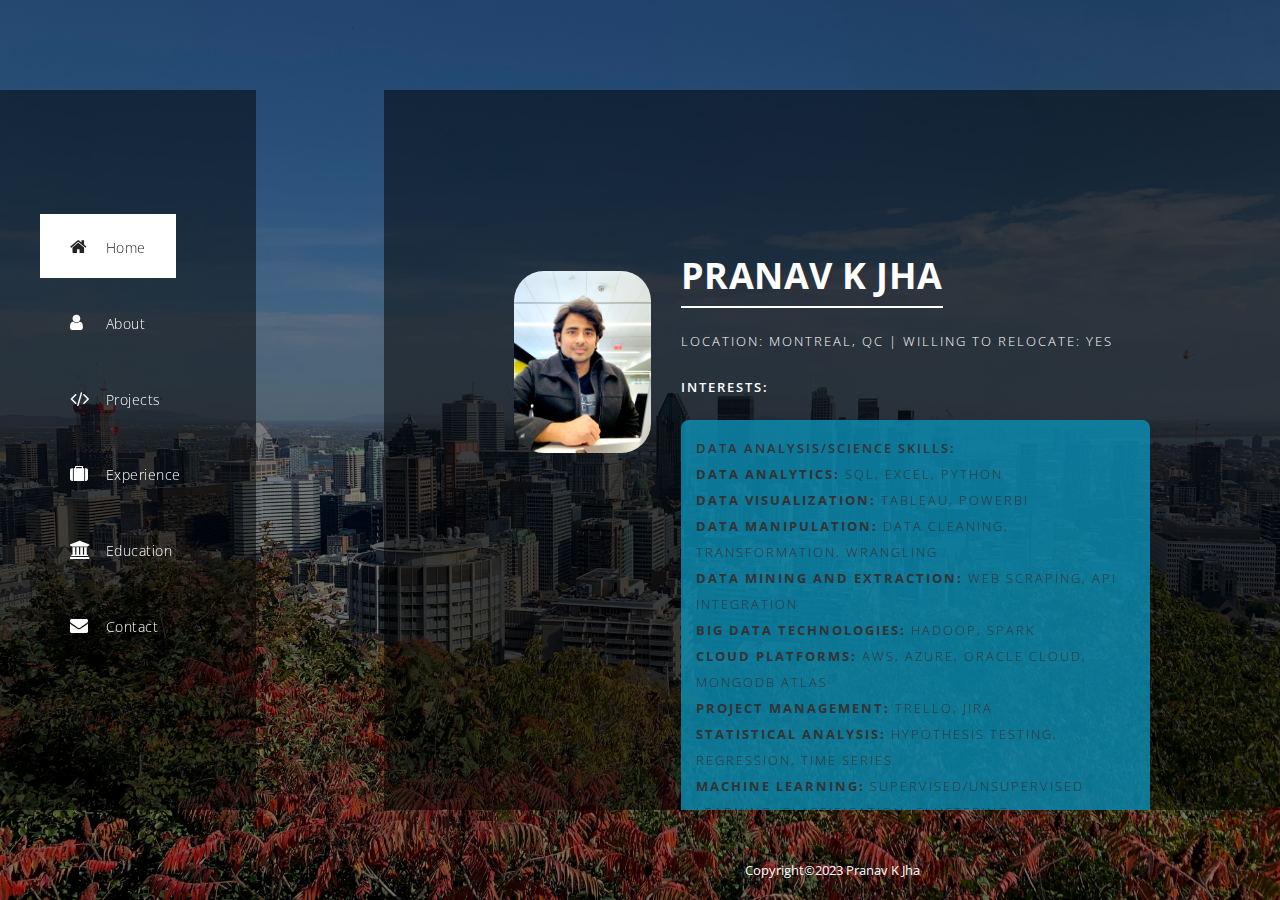
==== index.html @ ed775439 "Update index.html" ====
<!DOCTYPE html>
<html>
    <head>
        <meta charset="utf-8">
        <meta http-equiv="X-UA-Compatible" content="IE=edge,chrome=1">
        <title>Portfolio_Projects</title>
        
        <meta name="description" content="">
        <meta name="viewport" content="width=device-width, initial-scale=1">
        <link rel="apple-touch-icon" href="apple-touch-icon.png">

        <link rel="stylesheet" href="css/bootstrap.min.css">
        <link rel="stylesheet" href="css/bootstrap-theme.min.css">
        <link rel="stylesheet" href="css/fontAwesome.css">
        <link rel="stylesheet" href="css/light-box.css">
        <link rel="stylesheet" href="css/templatemo-main.css">

        <link href="https://fonts.googleapis.com/css?family=Open+Sans:300,400,600,700,800" rel="stylesheet">

        <script src="js/vendor/modernizr-2.8.3-respond-1.4.2.min.js"></script>
    </head>
    <!-- <style type="text/css">
        h3 {
            color: aqua;
        }
    </style> -->

<body>
    
    <div class="sequence">
  
      <div class="seq-preloader">
        <svg width="39" height="16" viewBox="0 0 39 16" xmlns="http://www.w3.org/2000/svg" class="seq-preload-indicator"><g fill="#F96D38"><path class="seq-preload-circle seq-preload-circle-1" d="M3.999 12.012c2.209 0 3.999-1.791 3.999-3.999s-1.79-3.999-3.999-3.999-3.999 1.791-3.999 3.999 1.79 3.999 3.999 3.999z"/><path class="seq-preload-circle seq-preload-circle-2" d="M15.996 13.468c3.018 0 5.465-2.447 5.465-5.466 0-3.018-2.447-5.465-5.465-5.465-3.019 0-5.466 2.447-5.466 5.465 0 3.019 2.447 5.466 5.466 5.466z"/><path class="seq-preload-circle seq-preload-circle-3" d="M31.322 15.334c4.049 0 7.332-3.282 7.332-7.332 0-4.049-3.282-7.332-7.332-7.332s-7.332 3.283-7.332 7.332c0 4.05 3.283 7.332 7.332 7.332z"/></g></svg>
      </div>
      
    </div>
    
  
        <nav>
          <div class="logo">
              <img src="" alt="">
          </div>
          <div class="mini-logo">
              <img src="" alt="">
          </div>
          <ul>
            <li><a href="#1"><i class="fa fa-home"></i> <em>Home</em></a></li>
            <li><a href="#2"><i class="fa fa-user"></i> <em>About</em></a></li>
            <li><a href="#3"><i class="fa fa-code"></i> <em>Projects</em></a></li>
            <li><a href="#4"><i class="fa fa-suitcase"></i> <em>Experience</em></a></li>
            <li><a href="#5"><i class="fa fa-university"></i> <em>Education</em></a></li>
            <!-- <li><a href="#6"><i class="fa fa-book"></i> <em>Publications</em></a></li> -->
            <li><a href="#6"><i class="fa fa-envelope"></i> <em>Contact</em></a></li>
          </ul>
        </nav>
        
        <div class="slides">
          <div class="slide" id="1">
            <div class="content first-content">
              <div class="container-fluid">
                  <div class="col-md-3">
                      <div class="author-image"><img src="img/profile.jpg" alt="Author Image"></div>
                  </div>
                  <div class="col-md-9">
                    <h2>Pranav K Jha</h2>
                    <p>Location: Montreal, QC | Willing to Relocate: Yes</p>
                                          <p>
                        <em>Interests: <br></em>
                        <p style="background-color: rgba(13, 145, 184, 0.8); color: #333; padding: 15px; border-radius: 8px; margin-bottom: 20px;">
                            <em>Data Analysis/Science Skills:</em><br>
                            <strong>Data Analytics:</strong> SQL, Excel, Python<br>
                            <strong>Data Visualization:</strong> Tableau, PowerBI<br>
                            <strong>Data Manipulation:</strong> Data Cleaning, Transformation, Wrangling<br>
                            <strong>Data Mining and Extraction:</strong> Web Scraping, API Integration<br>
                            <strong>Big Data Technologies:</strong> Hadoop, Spark<br>
                            <strong>Cloud Platforms:</strong> AWS, Azure, Oracle Cloud, MongoDB Atlas<br>
                            <strong>Project Management:</strong> Trello, Jira<br>
                            <strong>Statistical Analysis:</strong> Hypothesis Testing, Regression, Time Series<br>
                            <strong>Machine Learning:</strong> Supervised/Unsupervised Learning, Classification, Clustering<br>
                            <strong>Natural Language Processing (NLP)</strong>
                        </p>
                        
                        <p style="background-color: rgba(13, 145, 184, 0.8); color: #333; padding: 15px; border-radius: 8px; margin-bottom: 20px;">
                            <em>Software Development Skills:</em><br>
                            <strong>Programming Languages:</strong> Java, Python<br>
                            <strong>Web Development:</strong> HTML5, CSS3, JavaScript, jQuery, TypeScript, React, NodeJS, ExpressJS, EJS, Django, WordPress, Axios<br>
                            <strong>API Development and Documentation:</strong> REST APIs, Swagger, Postman<br>
                            <strong>Cloud Services and Deployment:</strong> AWS, Oracle Cloud, Docker<br>
                            <strong>Architectures:</strong> Microservices Architecture, CI/CD<br>
                            <strong>Database and Data Management:</strong> SQL, MySQL, MongoDB<br>
                            <strong>Software Development Methodologies and Tools:</strong> Scrum, SDLC, OOP, Data Structures and Algorithms, Unit Testing<br>
                            <strong>Operating Systems and Environments:</strong> Linux/Unix Environments, CLI
                        </p>
                        
                        
                        
                        
                          
                      <!-- <p><em>Communications Systems and Networks</em> <br> <strong>Relevant Skills:</strong> TCP/IP protocols, IPv4, IPv6 and Subnetting, OSI 7 Layer Model, DNS, DHCP, FTP, TFTP, ADDS, WDS, IIS, TELNET, ACL, VLAN, Routing protocols, such as RIP v1/v2, OSPF, IGRP and EIGRP, Linux, Windows Server </p> -->
                        <!-- <p><br></em><strong>Technical Writing </strong> -->
                        <!-- <br><i>As an experienced technical writer with expertise in multiple programming languages, data analytics, and software development, my objective is to produce high-quality technical documents that effectively communicate complex concepts to diverse audiences. <br><br> <strong> I strive to create accurate and detailed reports that are both clear and visually appealing, and to use my skills to help organizations effectively communicate their technical information to their target audiences.</strong></i></p> -->
                      <div class="main-btn"><a href="#2">Read More</a></div>
                      <div class="fb-btn"><a rel="nofollow" href="https://www.linkedin.com/in/pranavkjha24/" style="background-color: #0077b5; color: #fff;">My LinkedIn page</a></div>
                  </div>
              </div>
            </div>
          </div>
          <div class="slide" id="2">
            <div class="content second-content">
                <div class="container-fluid">
                    <div class="col-md-12">
                        <div class="left-content">
                            <h2>Data Analytics and Science Expert</h2>
                            <p>I possess a diverse range of interests and skills that revolve around the field of data analytics and science. With a strong foundation in this domain, I have honed my expertise in various technologies, enabling me to extract valuable insights from vast datasets and translate them into actionable business decisions.
<br><br>
                                <em>Technical Proficiencies:</em>
                                <br><br>
                                <em>Programming:</em> I am proficient in Python, utilizing it to perform data manipulation, analysis, and building machine learning models. My knowledge of Python allows me to automate data-driven processes efficiently.
                                <br><br><em>Data Visualization:</em> I have hands-on experience with Tableau, which enables me to create interactive and insightful visualizations that aid in better understanding complex datasets.
                                <br><br><em>Data Management:</em> Proficiency in SQL allows me to efficiently manage and query databases, streamlining data retrieval and analysis.
                                <br><br><em>Advanced Excel:</em> I leverage Excel's advanced functionalities to perform data cleansing, analysis, and complex calculations with ease.
                                <br><br><em>Machine Learning:</em> I have a sound understanding of various machine learning techniques and algorithms, allowing me to build predictive models and derive meaningful patterns from data.
                                <br><br>
                                <em>Web Technologies:</em> My knowledge of web technologies like HTML 5, CSS 3, JavaScript, and JQuery complements my data analytics skills. It enables me to create user-friendly and interactive web-based data visualizations and dashboards.
                                <br><br>
                                My passion for data analytics and science drives me to continuously explore and implement cutting-edge technologies and methodologies. As a result, I am adept at solving complex business challenges through data-driven insights, making a positive impact on decision-making processes. My interdisciplinary skills equip me to excel in a data-centric role, contributing effectively to the success of any data analytics or science project.</p>.</div>
                    </div>
                    <div class="col-md-6">
                        <div class="right-image">
                          <img src="" alt="">
                      </div>
                    </div>
                </div>
            </div>
          </div>
          <div class="slide" id="3">
            <div class="content third-content">
                <div class="container-fluid">
                    <div class="col-md-12">
                        <div class="row">
                            <div class="first-section">
                                <div class="container-fluid">
                                    <div class="row">
                                        <div class="col-md-6">
                                            <div class="left-content">
                                                <h2>Message-Driven Data Processing with RabbitMQ and
                                                    MongoDB</h2>
                                                <div class="image">
                                                    <img src="img/client.png" height="250">
                                                </div>
                                                <p><br> Developed a distributed data processing system that utilizes a microservice architecture, message queuing with RabbitMQ, and MongoDB NoSQL database to analyze educational cost and economic data in the United States. The system is developed using Java and leverages the RabbitMQ Java client library and the MongoDB Java driver to connect to a RabbitMQ message broker and MongoDB database, respectively.
                                                </p>
                                                    <div class="cta-btn">
                                                    <a rel="nofollow" href="https://github.com/pranav-k-jha/Edu-Analytics" style="background-color: blueviolet; color: #fff; padding: 10px 20px; border-radius: 40px; text-decoration: none;">
                                                      View Project
                                                    </a>
                                                    <!-- <a rel="nofollow" href="https://github.com/pranav-k-jha/java-maven-project/blob/main/Assignment_1_coen6731.pdf" style="background-color: rgb(43, 226, 147); color: #000000; padding: 10px 20px; border-radius: 40px; text-decoration: none;">
                                                        View Project Report
                                                      </a> -->
                                                  </div> 
                                            </div><br>
                                            <div class="left-content">
                                                <h2>Distribute System in Java</h2>
                                                <div class="image">
                                                    <img src="img/dss.png" height="250">
                                                </div>
                                                <p><br> In this project, we developed a distributed software system using Java and Oracle Cloud Infrastructure to store and access audio files with their relevant attributes. Our system is thread-safe and uses an executor and concurrent hash map to handle client requests. We have also created an OpenAPI specification on SwaggerHub to document the system's endpoints and operations. The system has been deployed on the Oracle Cloud Infrastructure and is functioning as intended.
                                                </p>
                                                    <div class="cta-btn">
                                                    <a rel="nofollow" href="https://github.com/pranav-k-jha/java-maven-project" style="background-color: blueviolet; color: #fff; padding: 10px 20px; border-radius: 40px; text-decoration: none;">
                                                      View Project
                                                    </a>
                                                    <a rel="nofollow" href="https://github.com/pranav-k-jha/java-maven-project/blob/main/Assignment_1_coen6731.pdf" style="background-color: rgb(43, 226, 147); color: #000000; padding: 10px 20px; border-radius: 40px; text-decoration: none;">
                                                        View Project Report
                                                      </a>
                                                  </div> 
                                            </div><br>
                                            
                                            <div class="left-content">
                                                <h2>Web Development</h2>
                                                <div class="image">
                                                    <img src="img/portfolio.png" height="250">
                                                </div>
                                                <p><br> My portfolio website is a showcase of my skills and experience in web development. I utilized HTML5 and CSS3 to create a clean, modern, and user-friendly design. The site is easy to navigate and highlights my experience, education, and projects in an organized manner. I put my attention to detail and design skills to work to ensure that the website reflects my passion for web development and my commitment to delivering high-quality work.
                                                        <br><br>
                                                    I aimed to make the website visually appealing and engaging, while also delivering important information about my background, skills, and experience. The website is responsive and works seamlessly on various devices, including desktop, laptop, tablet, and mobile, providing a consistent user experience to all visitors.
                                                    <br><br>
                                                    Overall, my portfolio website is a reflection of my dedication and expertise in web development, and I am confident that it will effectively communicate my qualifications to potential clients and employers.</p>
                                                <!-- <div class="fb-btn"><a rel="nofollow" href="web-dev/Portfolio.html"><h5>View Project</h5></a></div> -->
                                                <div class="cta-btn">
                                                    <a rel="nofollow" href="https://pranav-k-jha.github.io/pranav-k-jha-portfolio" style="background-color: blueviolet; color: #fff; padding: 10px 20px; border-radius: 40px; text-decoration: none;">
                                                      View Project
                                                    </a>
                                                  </div> 
                                            </div><br>
                                            <div class="left-content">
                                                    <h2>COVID 19 Data Exploration</h2>
                                                    <div class="image">
                                                        <img src="img/covid.png" height="250">
                                                    </div>
                                                    <p>In this project, I developed my skills in data analysis and visualization by working with global Covid data on SQL Server. I performed a series of queries to uncover important insights related to the infection rate based on regional population, the number of deaths by location, and other relevant metrics. To present this information, I created a comprehensive dashboard using Tableau.
                                                            <br><br>
                                                        By working on this project, I not only honed my technical abilities, but also gained a deeper understanding of the impact of the Covid-19 pandemic across the world. I am proud to have contributed to a better understanding of this global crisis and I am eager to continue developing my skills in data analysis and visualization.</p>
                                                    
                                                    <!-- <div class="fb-btn"><a rel="nofollow" href="https://github.com/pranavjha24/Portfolio_Projects/blob/main/CovidDataQueries.sql"><h5>View Project</h5></a></div> -->
                                                    <div>
                                                    <div class="cta-btn">
                                                        <a rel="nofollow" href="https://github.com/pranavjha24/Portfolio_Projects/blob/main/CovidDataQueries.sql" style="background-color: blueviolet; color: #fff; padding: 10px 20px; border-radius: 40px; text-decoration: none;">
                                                          View Project
                                                        </a>
                                                      </div> <br><br>
                                                    <div class="fb-btn"><a rel="nofollow" href="https://public.tableau.com/app/profile/pranav.jha5613/viz/CovidProject_16740028564530/Dashboard1" style="background-color: magenta; color: #fff; padding: 10px 20px; border-radius: 40px; text-decoration: none;">View the Tableau Dashboard</a></div>
                                                </div>
                                            </div><br>
                                            <div class="left-content">
                                                <h2>AirBnB <br> Data Exploration</h2>
                                                <p>In this project, I utilized Tableau to create a comprehensive visualization of the Seattle AirBnB Data for the year 2016 obtained from Kaggle. The visualization allowed me to gain valuable insights into various factors influencing the price and demand of AirBnB properties in Seattle, including seasonal patterns in the rental market and popular amenities. <br><br> The experience provided me with hands-on experience in data visualization and an opportunity to explore and understand real-world data.</p>
                                                <div class="image">
                                                    <img src="img/airbnb.png" height="250">
                                                </div><br><br>
                                                <div class="fb-btn"><a rel="nofollow" href="https://github.com/pranavjha24/Portfolio_Projects/blob/main/AirBnB_Visualization_Tableau.png" style="background-color: blueviolet; color: #fff; padding: 10px 20px; border-radius: 40px; text-decoration: none;">View the Tableau Dashboard</a></div>
                                            </div><br>
                                            <div class="right-content">
                                                <h2>A Compact and Secure Anti-Theft Bike Mobile
                                                    Application for iPhone Operating System (iOS) users</h2>
                                                
                                                <p><br>The proposed anti-theft solution for bikes is aimed at iOS users and comprises of hardware and software components. The hardware component includes GPS tracker, accelerometer, gyroscopic sensor and a microcontroller that can be installed easily on the bike. The software component consists of an iOS app that interacts with the hardware through Firebase cloud services. The app allows users to track their bike, receive push alerts about parked location and orientation changes, and view tracking history for up to a year. Users can also set the time interval to record GPS locations of their bike for up to an hour.</p>
                                                    <div class="cta-btn">
                                                
                                                    <a rel="nofollow" href="https://github.com/pranav-k-jha/Anti-Theft-Bike-App" style="background-color: rgb(43, 226, 147); color: #000000; padding: 10px 20px; border-radius: 40px; text-decoration: none;">
                                                        View Project Report
                                                      </a>
                                                  </div> 
                                            </div><br>
                                        </div>
                                        <div class="col-md-6">
                                            <div class="right-content">
                                                    <h2>MOVIES DATA CORRELATION</h2>
                                                    <div class="image">
                                                        <img src="img/movies.jpeg" height="250">
                                                    </div><br>
                                                    <p>In this project, I worked with a movies dataset and applied my skills in data cleaning and correlation analysis using Python in a Jupyter Notebook environment. The data cleaning process involved removing missing values and inconsistencies, transforming and normalizing the data, and preparing it for analysis. This project demonstrated my ability to identify and address potential issues in the data, and my skills in data cleaning techniques using Python.
                                                        <br><br>
                                                        Furthermore, the correlation analysis allowed me to identify relationships between different attributes of the movies data and understand the impact they have on the overall success of a movie. This experience has further honed my skills in data analysis, providing me with a deeper understanding of how to draw meaningful insights from data.</p>
                                             
                                                    <div class="fb-btn"><a rel="nofollow" href="https://github.com/pranavjha24/Portfolio_Projects/blob/main/MoviesCorrelation.ipynb" style="background-color: blueviolet; color: #fff; padding: 10px 20px; border-radius: 40px; text-decoration: none;">View Project</a></div>
                                            </div><br><br>
                                            <div class="right-content">
                                                <h2>DATA CLEANING IN SQL</h2>
                                                <div class="image">
                                                    <img src="img/nashville.png" height="250">
                                                </div>
                                                <p><br> In this project, I worked on housing data for Nashville and used SQL to perform various cleaning operations to make the data more usable for analysis.
                                                    The data cleaning process involved removing inconsistencies and errors, transforming the data into a more suitable format, and ensuring the quality of the data for further analysis. <br><br> This project demonstrated my ability to work with large datasets, perform data cleaning operations using SQL, and effectively prepare data for analysis.
                                                    
                                                <div class="fb-btn"><a rel="nofollow" href="https://github.com/pranavjha24/Portfolio_Projects/blob/main/NashvilleDataCleaning.sql" style="background-color: blueviolet; color: #fff; padding: 10px 20px; border-radius: 40px; text-decoration: none;">View Project</a></div></p>
                                            </div>
                                            <div class="right-content">
                                                <h2>PIR Motion Sensor Alarm using Arduino MKR
                                                    Wi-Fi 1010</h2>
                                                <div class="image">
                                                    <img src="img/pir.jpg" height="250">
                                                </div>
                                                <p><br>I have designed a wireless motion detection sensor system using the Arduino platform to cater to the increasing demand for smart home security systems. This system gathers sensory data from the surrounding environment through a PIR motion sensor, and the Arduino interprets it for proper action. In case of any undesired activities, the alarms are activated, and homeowners are notified through the user's application. The system utilizes Arduino MKR Wi-Fi 1010, which has a built-in Wi-Fi module, allowing a connection between the user's application and the motion detection sensor system. My project showcases my proficiency in designing and implementing a secure and effective smart home security system.
                                                </p>
                                                    <div class="cta-btn">
                                                    <a rel="nofollow" href="https://github.com/pranav-k-jha/PIR_Motion_Sensor_Alarm" style="background-color: blueviolet; color: #fff; padding: 10px 20px; border-radius: 40px; text-decoration: none;">
                                                      View Project
                                                    </a>
                                                    <a rel="nofollow" href="https://github.com/pranav-k-jha/PIR_Motion_Sensor_Alarm/blob/main/Microprocessr_Project.pdf" style="background-color: rgb(43, 226, 147); color: #000000; padding: 10px 20px; border-radius: 40px; text-decoration: none;">
                                                        View Project Report
                                                      </a>
                                                  </div> 
                                            </div><br><br>
                                            <div class="right-content">
                                                <h2>Design Analysis of The Magnetic Levitation System</h2>
                                                <!-- <div class="image">
                                                    <img src="img/mag.png" height="250">
                                                </div> -->
                                                <p><br>In this project, a suitable control system for the ECP Model 730 magnetic levitation system was designed. The project involved the development of a system model, identification of non-linearities, creation of a linearized model, and design of controllable, observable, and Jordan canonical forms for the open-loop system. A PID controller and a full-state feedback controller were designed, with simulation results provided. Additionally, the design of a full-order observer was presented. The project concludes with a comparative study between classical control theory design approaches and modern control theory design approaches. </p>
                                                    <div class="cta-btn">
                                                    <!-- <a rel="nofollow" href="https://github.com/pranav-k-jha/PIR_Motion_Sensor_Alarm" style="background-color: blueviolet; color: #fff; padding: 10px 20px; border-radius: 40px; text-decoration: none;">
                                                      View Project
                                                    </a> -->
                                                    <a rel="nofollow" href="https://github.com/pranav-k-jha/Magnetic-Levitation-System/blob/main/Project_Report_ENGR6131.pdf" style="background-color: rgb(43, 226, 147); color: #000000; padding: 10px 20px; border-radius: 40px; text-decoration: none;">
                                                        View Project Report
                                                      </a>
                                                  </div> 
                                            </div><br><br>
                                            <div class="right-content">
                                                <h2>Publications</h2>
                                             
                                                <p>1. P. K. Jha, S. S. Shree and D. S. Kumar, "An opportunistic-non orthogonal multiple access based cooperative relaying system over Rician fading channels," 2018 4th International Conference on Recent Advances in Information Technology (RAIT), 2018, pp. 1-5, doi: 10.1109/RAIT.2018.8388973.
                                                    <div class="fb-btn"><a rel="nofollow" href="https://ieeexplore.ieee.org/abstract/document/8388973 " style="background-color: blueviolet; color: #fff; padding: 10px 20px; border-radius: 40px; text-decoration: none;">View Publication</a></div> </p> 
                                                  <p>2. P. K. Jha and D. S. Kumar, "Achievable rate analysis of relay assisted cooperative NOMA over Rician fading channels," 2018 4th International Conference on Recent Advances in Information Technology (RAIT), 2018, pp. 1-5, doi: 10.1109/RAIT.2018.8388972. 
                                                    <div class="fb-btn"><a rel="nofollow" href="https://ieeexplore.ieee.org/abstract/document/8388972" style="background-color: blueviolet; color: #fff; padding: 10px 20px; border-radius: 40px; text-decoration: none;">View Publication</a></div>  </p>  
                                                   <p>3. P. K. Jha, N. Kachare, K. Kalyani and D. S. Kumar, "Performance analysis of FSO using relays and spatial diversity under log-normal fading channel," 2018 4th International Conference on Electrical Energy Systems (ICEES), 2018, pp. 121-125, doi: 10.1109/ICEES.2018.8442405. 
                                                    <div class="fb-btn"><a rel="nofollow" href="https://ieeexplore.ieee.org/abstract/document/8442405 " style="background-color: blueviolet; color: #fff; padding: 10px 20px; border-radius: 40px; text-decoration: none;">View Publication</a></div>  </p> 
                                                    <p>4. P. K. Jha, N. Mishra, and D. S. Kumar. "Challenges and potentials for visible light communications: State of the art." AIP conference proceedings. Vol. 1849. No. 1. AIP Publishing LLC, 2017. 
                                                        <div class="fb-btn"><a rel="nofollow" href="https://aip.scitation.org/doi/abs/10.1063/1.4984154 " style="background-color: blueviolet; color: #fff; padding: 10px 20px; border-radius: 40px; text-decoration: none;">View Publication</a></div>  </p> 
                                                  <p>5. N. Mishra, D. S. Kumar and P. K. Jha. "Performance analysis of dual-hop optical wireless communication systems over k-distribution turbulence channel with pointing error." AIP Conference Proceedings. Vol. 1849. No. 1. AIP Publishing LLC, 2017. 
                                                    <div class="fb-btn"><a rel="nofollow" href="https://aip.scitation.org/doi/abs/10.1063/1.4984158 " style="background-color: blueviolet; color: #fff; padding: 10px 20px; border-radius: 40px; text-decoration: none;">View Publication</a></div> </p>
                                             
                                               
                                            </div>
        
                                        </div>
                                    </div>
                                </div>
                            </div>
                        </div>
                    </div>
                </div>
            </div>
          </div>
          <div class="slide" id="4">
            <div class="content third-content">
                <div class="container-fluid">
                    <div class="col-md-12">
                        <div class="row">
                            <div class="first-section">
                                <div class="container-fluid">
                                    <div class="row">
                                        <div class="col-md-6">
                                            <!-- <div class="left-content">
                                                <h2>Freelance<br> </h2>
                                                <p><strong>Front-End Developer</strong> <br> Sep 2021 - current</p>
                                                <p>Designed websites using HTML, CSS, JavaScript, REST APIs, and Node.js.
                                                </p>
                                                <p>Utilized cloud-based environments to deploy websites</p>
                                            </div> -->
                                            <div class="left-content">
                                                <h2>Fujitsu Canada, Inc. | Montreal, QC</h2>
                                                <p><strong>Tech Support Engineer</strong><br>8/2023 – Present</p>
                                                <p>Serving the Government of Alberta as a client of Fujitsu.</p>
                                                <p>Managing ticketing tasks using ServiceNow for streamlined operations, providing Touch/Smart Hands Support for Network Devices & Servers, offering remote assistance for various technical issues, troubleshooting mobile device concerns, diagnosing and resolving network, device, and computer configuration challenges.</p>
                                            </div>
                                            
                                            <div class="left-content">
                                                <h2>MKJHA Consulting | Severn, MD, US (Remote)</h2>
                                                <p><strong>Data Science Intern</strong> <br> Sep 2021 – June 2023</p>
                                                <p>Conducted data analysis and utilized computer vision techniques to develop and implement machine learning algorithms for real-time vehicle classification using live video streaming.</p>
                                                <p>Processed and analyzed large volumes of video data, collaborating with a team of data scientists and engineers to improve model accuracy and performance.</p>
                                                <p>Gained hands-on experience in data science methodologies and real-world applications in the transportation domain, working with Python, TensorFlow, and OpenCV.</p>
                                                <p>Assisted in exploratory data analysis, data preprocessing pipelines, and evaluation and optimization of performance metrics for the vehicle classification models.</p>
                                            </div>
                                            
                                            
                                            <div class="left-content">
                                                <h2>CONCORDIA UNIVERSITY | Montreal, QC</h2>
                                                <p><strong>Machine Learning/Deep Learning Research Assistant</strong><br>Sep 2018 – Aug 2021</p>
                                                <p>Conducted innovative research to enhance deep learning models for image recognition and Natural Language Processing (NLP) tasks, resulting in notable improvements in accuracy.</p>
                                                <p>Implemented optimizations that significantly reduced computational time, enhancing the overall performance of the models.</p>
                                            </div>


                                            
                                            
                                            
                                            
                                           
                                        </div>
                                        <div class="col-md-6">
                                            <div class="left-content">
                                                <h2>E-Cell, NIT Trichy | Trichy, TN, India</h2>
                                                <p><strong>Web Developer</strong><br>Feb 2016 - May 2018<br>On-site</p>
                                                <p>Designed and implemented responsive web interfaces using HTML, CSS, and JavaScript.</p>
                                                <p>Utilized React to create interactive and engaging user experiences.</p>
                                                <p>Developed server-side applications with Node and ExpressJS, contributing to seamless backend functionality.</p>
                                                <p>Implemented version control and collaborated effectively with team members using Git and GitHub.</p>
                                                <p>Actively participated in the planning and execution of web development projects, ensuring timely delivery and adherence to project requirements.</p>
                                            </div>
                                            
                                            <!-- <div class="left-content">
                                                <h2>NIT TRICHY | Trichy, IN</h2>
                                                <p><strong>Research Assistant</strong> <br> Feb 2016 - May 2018</p>
                                                <p>Analyzed data of Cooperative Relaying Systems in Wireless Communications and published results in multiple IEEE conference
                                                    publications</p>
                                            </div> -->
                                            <div class="left-content">
                                                <h2>CMC LTD | Pune, MH, India</h2>
                                                <p><strong>Frontend Developer</strong><br>Sep 2012 - Jan 2016<br>On-site</p>
                                                <p>UI Design: Collaborated on the design and implementation of user interfaces for web applications.</p>
                                                <p>Web Development: Utilized HTML, CSS, and JavaScript for responsive and interactive frontend development.</p>
                                                <p>Collaboration: Worked closely with cross-functional teams, including backend developers and designers.</p>
                                                <p>Requirement Analysis: Gathered and analyzed client requirements for tailored frontend solutions.</p>
                                                <p>Testing and Debugging: Ensured optimal performance and a bug-free user experience through thorough testing.</p>
                                                <p>Responsive Design: Implemented principles to guarantee a consistent user experience across devices.</p>
                                                <p>Technology Adoption: Stayed updated on frontend development trends and integrated new technologies.</p>
                                                <p>Project Management: Contributed to project planning and timelines for timely deliveries.</p>
                                            </div>
                                            
                                          
                                            <!-- <div class="left-content">
                                                <h2>Freelance</h2>
                                                <p><strong>Web Developer</strong> <br>  June 2012 - May 2015</p>
                                                <p>Developed HTML and CSS based websites for clients. Delivered high-quality and user-friendly websites to meet the needs and
                                                    requirements of clients. Utilized coding skills to ensure the websites were functional, visually appealing, and easy to navigate.</p>
                                            </div> -->
                                        </div>
                                    </div>
                                </div>
                            </div>
                        </div>
                    </div>
                </div>
            </div>
          </div>
          <div class="slide" id="5">
            <div class="content third-content">
                <div class="container-fluid">
                    <div class="col-md-12">
                        <div class="row">
                            <div class="first-section">
                                <div class="container-fluid">
                                    <!-- <div class="row">
                                        <div class="col-md-6"> -->
                                            <div class="left-content">
                                                <h2>Concordia University | Montreal, QC</h2>
                                                <p><strong>MEng </strong> <br> Electrical and Computer Engineering<br>May 2023</p>
                                                <!-- <p>Majoring in Computing Systems, Communication Systems, and Networks, the program focuses on software engineering,
                                                    distributed software systems, neural networks, real-time and multimedia communication over the Internet, and microprocessors
                                                    and their applications.<br></p> -->
                                            </div>
                                             <!-- <div class="left-content">
                                                <h2>Concordia University</h2>
                                                <p><strong>Doctor of Philosophy (PhD)</strong> <br> Sep 2018 - Aug 2021</p>
                                                <p>Signal Processing in Wireless Communications<br>
                                                Department of Electrical and Computer Engineering <br>
                                                wd <br>
                                                Cumulative GPA: 3.90/4.30</p>
                                            </div> --> 
                                            <div class="left-content">
                                                <h2>National Institute of Technology Trichy | Trichy, TN, India</h2>
                                                <p><strong>Master of Science (MS) by Research</strong> <br>Electrical and Computer Engineering<br>May 2018</p>
                                                 </p>
                                            </div>
                                            <div class="left-content">
                                                <h2>West Bengal University of Technology | Kolkata, WB, India</h2>
                                                <p><strong>Bachelor of Technology (BTech)</strong> <br>Electrical and Computer Engineering<br>Jun 2012</p>
                                            </div>
                                        <!-- </div>
                                    </div> -->
                                </div>
                            </div>
                        </div>
                    </div>
                </div>
            </div>
          </div> 
          <div class="slide" id="6">
            <div class="content fifth-content">
                <div class="container-fluid">
                    <div class="col-md-6">
                        <div id="map">
                            <iframe src="https://www.google.com/maps/embed?pb=!1m14!1m12!1m3!1d5593.396140251665!2d-73.58113279999998!3d45.49602450000001!2m3!1f0!2f0!3f0!3m2!1i1024!2i768!4f13.1!5e0!3m2!1sen!2sca!4v1674423572803!5m2!1sen!2sca" width=“300" height=“200” style="border:0;" allowfullscreen="" loading="lazy" referrerpolicy="no-referrer-when-downgrade"></iframe>  
                        </div>
                    </div>
                    <div class="col-md-6">
                        <form id="contact" action="" method="post">
                            <div class="row">
                                <div class="col-md-12">
                                  <fieldset>
                                    <input name="name" type="text" class="form-control" id="name" placeholder="Your name..." required="">
                                  </fieldset>
                                </div>
                                <div class="col-md-12">
                                  <fieldset>
                                    <input name="email" type="email" class="form-control" id="email" placeholder="Your email..." required="">
                                  </fieldset>
                                </div>
                                 <div class="col-md-12">
                                  <fieldset>
                                    <input name="subject" type="text" class="form-control" id="subject" placeholder="Subject..." required="">
                                  </fieldset>
                                </div>
                                <div class="col-md-12">
                                  <fieldset>
                                    <textarea name="message" rows="6" class="form-control" id="message" placeholder="Your message..." required=""></textarea>
                                  </fieldset>
                                </div>
                                <div class="col-md-12">
                                  <fieldset>
                                    <button type="submit" id="form-submit" class="btn">Send Now</button>
                                  </fieldset>
                                </div>
                            </div>
                        </form>
                    </div>
                </div>
            </div>
           </div>
        </div>

        <div class="footer">
          <div class="content">
              <p>Copyright&copy;2023 Pranav K Jha<a rel="nofollow" href=""></a></p>
          </div>
        </div>
 
    <script src="https://ajax.googleapis.com/ajax/libs/jquery/1.11.2/jquery.min.js"></script>
    <script>window.jQuery || document.write('<script src="js/vendor/jquery-1.11.2.min.js"><\/script>')</script>

    <script src="js/vendor/bootstrap.min.js"></script>
    
    <script src="js/datepicker.js"></script>
    <script src="js/plugins.js"></script>
    <script src="js/main.js"></script>

    <script type="text/javascript">
    $(document).ready(function() {

        

        // navigation click actions 
        $('.scroll-link').on('click', function(event){
            event.preventDefault();
            var sectionID = $(this).attr("data-id");
            scrollToID('#' + sectionID, 750);
        });
        // scroll to top action
        $('.scroll-top').on('click', function(event) {
            event.preventDefault();
            $('html, body').animate({scrollTop:0}, 'slow');         
        });
        // mobile nav toggle
        $('#nav-toggle').on('click', function (event) {
            event.preventDefault();
            $('#main-nav').toggleClass("open");
        });
    });
    // scroll function
    function scrollToID(id, speed){
        var offSet = 0;
        var targetOffset = $(id).offset().top - offSet;
        var mainNav = $('#main-nav');
        $('html,body').animate({scrollTop:targetOffset}, speed);
        if (mainNav.hasClass("open")) {
            mainNav.css("height", "1px").removeClass("in").addClass("collapse");
            mainNav.removeClass("open");
        }
    }
    if (typeof console === "undefined") {
        console = {
            log: function() { }
        };
    }
    </script>
</body>
</html>
---- css/light-box.css ----
/* LIGHT BOX */

body:after {
  content: url(../img/close.png) url(../img/loading.gif) url(../img/prev.png) url(../img/next.png);
  display: none;
}

body.lb-disable-scrolling {
  overflow: hidden;
}

.lightboxOverlay {
  position: absolute;
  top: 0;
  left: 0;
  z-index: 99999;
  background-color: black;
  filter: progid:DXImageTransform.Microsoft.Alpha(Opacity=80);
  opacity: 0.8;
  display: none;
}

.lightbox {
  position: absolute;
  margin-top: 0%;
  left: 0;
  width: 100%;
  z-index: 100000;
  text-align: center;
  line-height: 0;
  font-weight: normal;
}

.lightbox .lb-image {
  display: block;
  height: auto;
  max-width: inherit;
  max-height: none;
  border-radius: 5px;

  /* Image border */
  border: 10px solid white;
}

.lightbox a img {
  border: none;
}

.lb-outerContainer {
  position: relative;
  *zoom: 1;
  width: 250px;
  height: 250px;
  margin: 0 auto;
  border-radius: 4px;

  /* Background color behind image.
     This is visible during transitions. */
  background-color: white;
}

.lb-outerContainer:after {
  content: "";
  display: table;
  clear: both;
}

.lb-loader {
  position: absolute;
  top: 43%;
  left: 0;
  height: 25%;
  width: 100%;
  text-align: center;
  line-height: 0;
}

.lb-cancel {
  display: block;
  width: 32px;
  height: 32px;
  margin: 0 auto;
  background: url(../img/loading.gif) no-repeat;
}

.lb-nav {
  position: absolute;
  top: 0;
  left: 0;
  height: 100%;
  width: 100%;
  z-index: 10;
}

.lb-container > .nav {
  left: 0;
}

.lb-nav a {
  outline: none;
  background-image: url('[data-uri]');
}

.lb-prev, .lb-next {
  height: 100%;
  cursor: pointer;
  display: block;
}

.lb-nav a.lb-prev {
  width: 34%;
  left: 0;
  float: left;
  background: url(../img/prev.png) left 48% no-repeat;
  filter: progid:DXImageTransform.Microsoft.Alpha(Opacity=0);
  opacity: 0;
  -webkit-transition: opacity 0.6s;
  -moz-transition: opacity 0.6s;
  -o-transition: opacity 0.6s;
  transition: opacity 0.6s;
}

.lb-nav a.lb-prev:hover {
  filter: progid:DXImageTransform.Microsoft.Alpha(Opacity=100);
  opacity: 1;
}

.lb-nav a.lb-next {
  width: 64%;
  right: 0;
  float: right;
  background: url(../img/next.png) right 48% no-repeat;
  filter: progid:DXImageTransform.Microsoft.Alpha(Opacity=0);
  opacity: 0;
  -webkit-transition: opacity 0.6s;
  -moz-transition: opacity 0.6s;
  -o-transition: opacity 0.6s;
  transition: opacity 0.6s;
}

.lb-nav a.lb-next:hover {
  filter: progid:DXImageTransform.Microsoft.Alpha(Opacity=100);
  opacity: 1;
}

.lb-dataContainer {
  margin: 0 auto;
  padding-top: 5px;
  *zoom: 1;
  width: 100%;
  -moz-border-radius-bottomleft: 4px;
  -webkit-border-bottom-left-radius: 4px;
  border-bottom-left-radius: 4px;
  -moz-border-radius-bottomright: 4px;
  -webkit-border-bottom-right-radius: 4px;
  border-bottom-right-radius: 4px;
}

.lb-dataContainer:after {
  content: "";
  display: table;
  clear: both;
}

.lb-data {
  padding: 0 4px;
  color: #ccc;
}

.lb-data .lb-details {
  width: 85%;
  float: left;
  text-align: left;
  line-height: 1.1em;
}

.lb-data .lb-caption {
  font-size: 13px;
  font-weight: bold;
  line-height: 1em;
}

.lb-data .lb-caption a {
  color: #4ae;
}

.lb-data .lb-number {
  margin-top: 15px;
  display: block;
  clear: left;
  padding-bottom: 1em;
  font-size: 13px;
  color: #999999;
}

.lb-data .lb-close {
  display: block;
  float: right;
  width: 30px;
  height: 30px;
  background: url(../img/close.png) top right no-repeat;
  text-align: right;
  outline: none;
  filter: progid:DXImageTransform.Microsoft.Alpha(Opacity=70);
  opacity: 0.7;
  -webkit-transition: opacity 0.2s;
  -moz-transition: opacity 0.2s;
  -o-transition: opacity 0.2s;
  transition: opacity 0.2s;
}

.lb-data .lb-close:hover {
  cursor: pointer;
  filter: progid:DXImageTransform.Microsoft.Alpha(Opacity=100);
  opacity: 1;
}
---- css/templatemo-main.css ----
/* 

Moonlight Template 

https://templatemo.com/tm-512-moonlight

*/

@keyframes seq-preloader {
  50% {
    opacity: 1;
  }
  
  100% {
    opacity: 0;
  }
}

.seq-preloader {
  background: white;
  visibility: visible;
  opacity: 1;
  position: absolute;
  z-index: 9999;
  height: 100%;
  width: 100%;
  top: 0;
  left: 0;
  right: 0;
  bottom: 0;
}

.seq-preloader.seq-preloaded {
  opacity: 0;
  visibility: hidden;
  transition: visibility 0s .5s, opacity .5s;
}

.seq-preload-indicator {
  overflow: visible;
  position: relative;
  top: 50%;
  left: 50%;
  transform: translate(-50%, -50%);
}

.seq-preload-circle {
  display: inline-block;
  height: 12px;
  width: 12px;
  fill: #7a7a7a;
  opacity: 0;
  animation: seq-preloader 1.25s infinite;
}

.seq-preload-circle-2 {
  animation-delay: .15s;
}

.seq-preload-circle-3 {
  animation-delay: .3s;
}

.seq-preload-indicator-fallback {
  width: 42px;
  overflow: visible;
}

.seq-preload-indicator-fallback .seq-preload-circle {
  width: 8px;
  height:8px;
  background-color: #f4f4f4;
  border-radius: 100%;
  opacity: 1;
  display: inline-block;
  vertical-align: middle;
}

.seq-preload-indicator-fallback .seq-preload-circle-2 {
  margin-left: 3px;
  margin-right: 3px;
  width: 12px;
  height: 12px;
}

.seq-preload-indicator-fallback .seq-preload-circle-3 {
  width: 16px;
  height: 16px;
}


/* MAIN CSS */

@-webkit-keyframes fill {
  0% {
    width: 0%;
    height: 1px;
  }
  50% {
    width: 100%;
    height: 1px;
  }
  100% {
    width: 100%;
    height: 100%;
    background: #fff;
  }
}
@keyframes fill {
  0% {
    width: 0%;
    height: 1px;
  }
  50% {
    width: 100%;
    height: 1px;
  }
  100% {
    width: 100%;
    height: 100%;
    background: #fff;
  }
}
@-webkit-keyframes fillColour {
  0% {
    color: #fff;
  }
  50% {
    color: #fff;
  }
  100% {
    color: #333;
  }
}
@keyframes fillColour {
  0% {
    color: #fff;
  }
  50% {
    color: #fff;
  }
  100% {
    color: #333;
  }
}
* {
  margin: 0;
  padding: 0;
  -webkit-box-sizing: border-box;
  box-sizing: border-box;
  font-family: "Open Sans", sans-serif;
}

html {
	overflow: hidden;
}

body {
  overflow: hidden;
  font-size: 100%;
}

nav {
	top: 10vh;
	bottom: 10vh;
  	text-align: center;
  	background: rgba(0, 0, 0, 0.5);
  	position: fixed;
  	z-index: 100;
  	height: 80vh;
  	left: 0;
  	width: 20%;
  	font-weight: 300;
  	font-size: 1rem;
}

nav em {
	font-style: normal;
	margin-left: 5px;
	font-size: 14px;
}

nav ul li i {
	width: 25px;
}

nav ul li a {
	font-size: 18px;
}

nav .mini-logo {
	display: none;
}

nav .logo {
	margin-top: 45px;
	padding: 0px 20px;
}

nav .logo img {
	max-width: 100%;
	overflow-y: hidden;
}

nav ul {
	margin-top: 60px;
  	text-align: left;
  	margin-left: 40px;
  	list-style-type: none;
  	height: 48vh;
  	display: -webkit-box;
  	display: -ms-flexbox;
  	display: flex;
  	-webkit-box-orient: vertical;
  	-webkit-box-direction: normal;
    -ms-flex-direction: column;
    flex-direction: column;
  	-ms-flex-pack: distribute;
    justify-content: space-around;
}
nav ul li {
	margin: 25px 0px;
}
nav a, nav a:visited, nav a:active {
  color: #fff;
}
nav a {
	text-decoration: none!important;
	font-size: 14px;
	letter-spacing: 0.5px;
  	-webkit-transition: color 2s, background 1s;
  	transition: color 2s, background 1s;
  	padding: 20px 30px;
  	position: relative;
  	z-index: 0;
}
nav a.active {
  background-color: #fff;
  color: #232323;
}
nav a::before {
  content: "";
  position: absolute;
  height: 0%;
  width: 0%;
  bottom: 0;
  left: 0;
  opacity: 1;
  z-index: -1;
}
nav a:hover {
	text-decoration: none;
  -webkit-animation: fillColour 0.7s forwards ease-in-out;
          animation: fillColour 0.7s forwards ease-in-out;
}
nav a:hover::before {
  -webkit-animation: fill 0.7s forwards ease-in-out;
          animation: fill 0.7s forwards ease-in-out;
  opacity: 1;
}

.slides {
  width: 600vw;
  height: 100vh;
  -webkit-transition: -webkit-transform 0.8s ease;
  transition: -webkit-transform 0.8s ease;
  transition: transform 0.8s ease;
  transition: transform 0.8s ease, -webkit-transform 0.8s ease;
}
.slides .slide {
  height: 100vh;
  width: 100vw;
  float: left;
  text-align: center;
  background-size: cover;
}
.slides .slide .content {
  overflow-y: scroll;
  position: relative;
  width: 70%;
  height: 80%;
  left: 30%;
  top: 10%;
  bottom: 10%;
  background: rgba(0, 0, 0, 0.5);
}
.content::-webkit-scrollbar {
  width: 5px;
  height: 8px;
  background-color: rgba(0, 0, 0, 0.5);
}
/* Add a thumb */
.content::-webkit-scrollbar-thumb {
    background: rgba(250, 250, 250, 0.5);
}

.slides .slide:nth-child(1) {
  background-image: url(../img/bg.jpg);
}
.slides .slide:nth-child(2) {
  background-image: url(../img/bg4.jpg);
}
.slides .slide:nth-child(3) {
  background-image: url(../img/bg4.jpg);
}
.slides .slide:nth-child(4) {
  background-image: url(../img/bg.jpg);
 }
.slides .slide:nth-child(5) {
  background-image: url(../img/bg4.jpg);
}
.slides .slide:nth-child(6) {
  background-image: url(../img/bg2.jpg);
}
.slides .slide img {
  width: 100%;
}


.main-btn a:hover {
	background-color: #fff;
	color: #232323!important;
}


.first-content {
	padding: 100px;
	text-align: left;
	padding-top: 13%;
}

.first-content .author-image img {
	margin-top: 15px;
	border-radius: 30px;
	max-width: 100%;
	overflow: hidden;
	float: left;
	margin-right: 35px;
}

.first-content h2 {
	font-size: 36px;
	text-transform: uppercase;
	font-weight: 700;
	color: #fff;
	letter-spacing: 0.5px;
	border-bottom: 2px solid #fff;
	display: inline-block;
	padding-bottom: 10px;
	margin-bottom: 20px;
	margin-top: 0px;
}

.first-content p {
	color: #fff;
	font-size: 13px;
	text-transform: uppercase;
	font-weight: 300;
	letter-spacing: 2px;
	line-height: 26px;
	margin-bottom: 20px;
}

.first-content em {
	font-style: normal;
	font-weight: 600;
}

.first-content .main-btn {
	display: inline-block;
	margin-right: 15px;
}

.first-content .main-btn a {
	display: inline-block;
	border: 2px solid #fff;
	padding: 8px 15px;
	font-size: 13px;
	text-transform: uppercase;
	letter-spacing: 1px;
	color: #fff;
	text-decoration: none;
	transition: all 0.5s;
	transition: all 0.5s;
}

.first-content .fb-btn {
	display: inline-block;
}

.first-content .fb-btn a {
	display: inline-block;
	background-color: #fff;
	border: 2px solid #fff;
	padding: 8px 15px;
	font-size: 13px;
	text-transform: uppercase;
	letter-spacing: 1px;
	color: #232323;
	text-decoration: none;
	transition: all 0.5s;
}

.first-content .fb-btn a:hover {
	color: #fff;
	background-color: transparent;
}


.second-content .container-fluid {
	padding-right: 0px;
	padding-left: 0px;
}

.second-content .container-fluid .col-md-6 {
	padding-right: 0px;
	padding-left: 0px;
}

.second-content .right-image img {
	max-width: 100%;
	min-width: 100%;
	overflow: hidden;
	float: right;
}

.second-content .left-content {
	padding: 60px;
	text-align: left;
}

.second-content h2 {
	font-size: 36px;
	text-transform: uppercase;
	font-weight: 700;
	color: #fff;
	letter-spacing: 0.5px;
	border-bottom: 2px solid #fff;
	display: inline-block;
	padding-bottom: 10px;
	margin-bottom: 20px;
	margin-top: 0px;
}

.second-content p {
	font-size: 13px;
	color: #fff;
	letter-spacing: 0.5px;
	font-weight: 300;
	line-height: 24px;
	margin-bottom: 30px;
}

.second-content a {
	color: #fff;
	text-decoration: underline;
}

.second-content .main-btn a {
	display: inline-block;
	border: 2px solid #fff;
	padding: 8px 15px;
	font-size: 13px;
	text-transform: uppercase;
	letter-spacing: 1px;
	color: #fff;
	text-decoration: none;
	transition: all 0.5s;
}


.third-content {
	text-align: left;
	padding: 30px;
}

.third-content .container-fluid {
	padding-right: 7.5px;
	padding-left: 7.5px;
}

.third-content .first-section .left-content {
	margin-right: 15px;
	margin-top: 12px;
}

.third-content .first-section .right-image {
	margin-left: 15px;
}

.third-content .second-section {
	margin-top: 30px;
}

.third-content .second-section .right-content {
	margin-left: 15px;
	margin-top: 12px;
}

.third-content .second-section .left-image {
	margin-right: 15px;
}

.third-content h2 {
	font-size: 24px;
	text-transform: uppercase;
	font-weight: 700;
	color: #fff;
	letter-spacing: 0.5px;
	border-bottom: 2px solid #fff;
	display: inline-block;
	padding-bottom: 10px;
	margin-bottom: 20px;
	margin-top: 0px;
}

.third-content p {
	font-size: 13px;
	color: #fff;
	letter-spacing: 0.5px;
	font-weight: 300;
	line-height: 24px;
	margin-bottom: 20px;
}

.third-content .main-btn a {
	display: inline-block;
	border: 2px solid #fff;
	padding: 8px 15px;
	font-size: 13px;
	text-transform: uppercase;
	letter-spacing: 1px;
	color: #fff;
	text-decoration: none;
	transition: all 0.5s;
}

.third-content .col-md-6 {
	margin: 0px;
	padding: 0px;
}


.fourth-content {
	padding: 5px;
}

.fourth-content .container-fluid {
	padding-right: 15px;
	padding-left: 15px;
}

.fourth-content .container-fluid .col-md-4 {
	padding-right: 0px;
	padding-left: 0px;
}

.fourth-content .item {
	margin: 10px;
}

.fourth-content .item img {
	max-width: 100%;
	overflow: hidden;
}

.fourth-content .item .thumb {
	position: relative;
}

.fourth-content .item .hover-effect {
	text-align: left;
	position: absolute;
	color: #fff;
	background-color: rgba(0,0,0,0.95);
	bottom: 0;
	top: 0;
	left: 0;
	right: 0;
	opacity: 0;
	visibility: hidden;
	transition: all 0.8s;
}

.fourth-content .item:hover .hover-effect {
	opacity: 1;
	visibility: visible;
}

.fourth-content .item .hover-effect .hover-content {
	transform: translateY(-50%);
    position: absolute;
    text-align: left;
    width: 100%;
    top: 50%;
    left: 0;
    padding: 30px;
}

.fourth-content .item .hover-effect h2 {
	font-size: 18px;
	text-transform: uppercase;
	font-weight: 700;
	color: #fff;
	letter-spacing: 0.5px;
	border-bottom: 1px solid #fff;
	display: inline-block;
	padding-bottom: 10px;
	margin-bottom: 10px;
	margin-top: 0px;
}

.fourth-content .item .hover-effect p {
	font-size: 13px;
	text-transform: uppercase;
	letter-spacing: 0.5px;
	line-height: 22px;
	padding-bottom: 0px;
	margin-bottom: 0px;
}



.fifth-content .container-fluid {
	padding-left: 0px;
	padding-right: 0px;
}

.fifth-content .container-fluid .col-md-6 {
	padding-left: 0px;
	padding-right: 0px;
}

.fifth-content #map {
	padding: 50px 0px 50px 50px;
}

.fifth-content #contact {
	padding: 50px 50px 50px 50px;
}

.fifth-content input {
  border-radius: 0px;
  padding-left: 15px;
  font-size: 13px;
  font-weight: 300;
  color: #fff;
  background-color: rgba(250, 250, 250, 0.15);
  outline: none;
  border: none;
  box-shadow: none;
  line-height: 40px;
  height: 40px;
  width: 100%;
  margin-bottom: 25px;
}

.fifth-content textarea {
  border-radius: 0px;
  padding-left: 15px;
  padding-top: 10px;
  font-size: 13px;
  font-weight: 300;
  color: #fff;
  background-color: rgba(250, 250, 250, 0.15);
  outline: none;
  border: none;
  box-shadow: none;
  height: 165px;
  max-height: 220px;
  width: 100%;
  max-width: 100%;
  margin-bottom: 25px;
}

.fifth-content button {
	max-width: 100%;
	width: 100%;
    display: inline-block;
	border: 2px solid #fff;
	padding: 8px 15px;
	font-size: 13px;
	text-transform: uppercase;
	letter-spacing: 1px;
	color: #fff;
	text-decoration: none;
	background-color: transparent;
	border-radius: 0px;
	transition: all 0.5s;
}

.fifth-content button:hover {
	color: #232323;
	background-color: #fff;
}

.footer .content {
	left: 30%;
	width: 70%;
	max-width: 70%;
	position: absolute;
	bottom: 0;
	right: 0;
	display: inline-block;
}

.footer .content p {
	text-align: center;
	font-size: 13px;
	color: #fff;
	margin-bottom: 20px;
}

.footer .content p a {
	color: #aaa;
	text-decoration: none;
}



/* REPONSIVE */

@media (max-width: 991px) {

	nav ul {
  		margin-left: 25px;
  	}

	.first-content {
		text-align: center;
		padding: 50px;
	}

	.first-content .author-image img {
		max-width: 195px;
		float: none;
		margin-right: 0px;
		margin-bottom: 30px;
	}

	.third-content .first-section {
		border-bottom: 1px solid rgba(250,250,250,0.3);
		padding-bottom: 45px;
		margin-bottom: 45px;
	}

	.third-content .first-section .left-content {
		margin-right: 0px;
		margin-bottom: 30px;
	}

	.third-content .first-section .right-image {
		margin-left: 0px;
	}

	.third-content .second-section .right-content {
		margin-left: 0px;
		margin-top: 30px;
	}


	.third-content .second-section .left-image {
		margin-right: 0px;
	}

	.fifth-content #map {
		padding: 30px 30px 30px 30px;
	}

	.fifth-content #contact {
		padding: 30px 30px 30px 30px;
	}

}

@media (max-width: 749px) {

	nav {
		width: 15vh;
	}

	nav .logo {
		display: none;
	}

	nav .mini-logo {
		margin-top: 60px;
		display: block;
	}

	nav ul {
		text-align: center;
		margin-left: 0px;
	}


	nav ul li em {
		display: none;
	}

	nav ul li i {
		width: 20px;
		height: 20px;
		line-height: 20px;
		text-align: center;
	}

	.first-content {
		padding: 30px 5px;
	}

	.first-content .main-btn {
		display: inline-block;
		margin-right: 0px;
		margin-bottom: 15px;
	}

	.second-content .left-content {
		padding: 30px;
		text-align: left;
	}

	.fourth-content .item .hover-effect h2 {
		font-size: 15px;
	}


	.fifth-content #map {
		padding: 15px 15px 15px 15px;
	}

	.fifth-content #contact {
		padding: 15px 15px 15px 15px;
	}

}

@media(max-width: 450px) {
	nav ul {
		margin-top: 30px;
	}
	nav ul li {
		margin: 10px 0px;
	}
	nav a {
	  	padding: 15px 20px;
	}
}
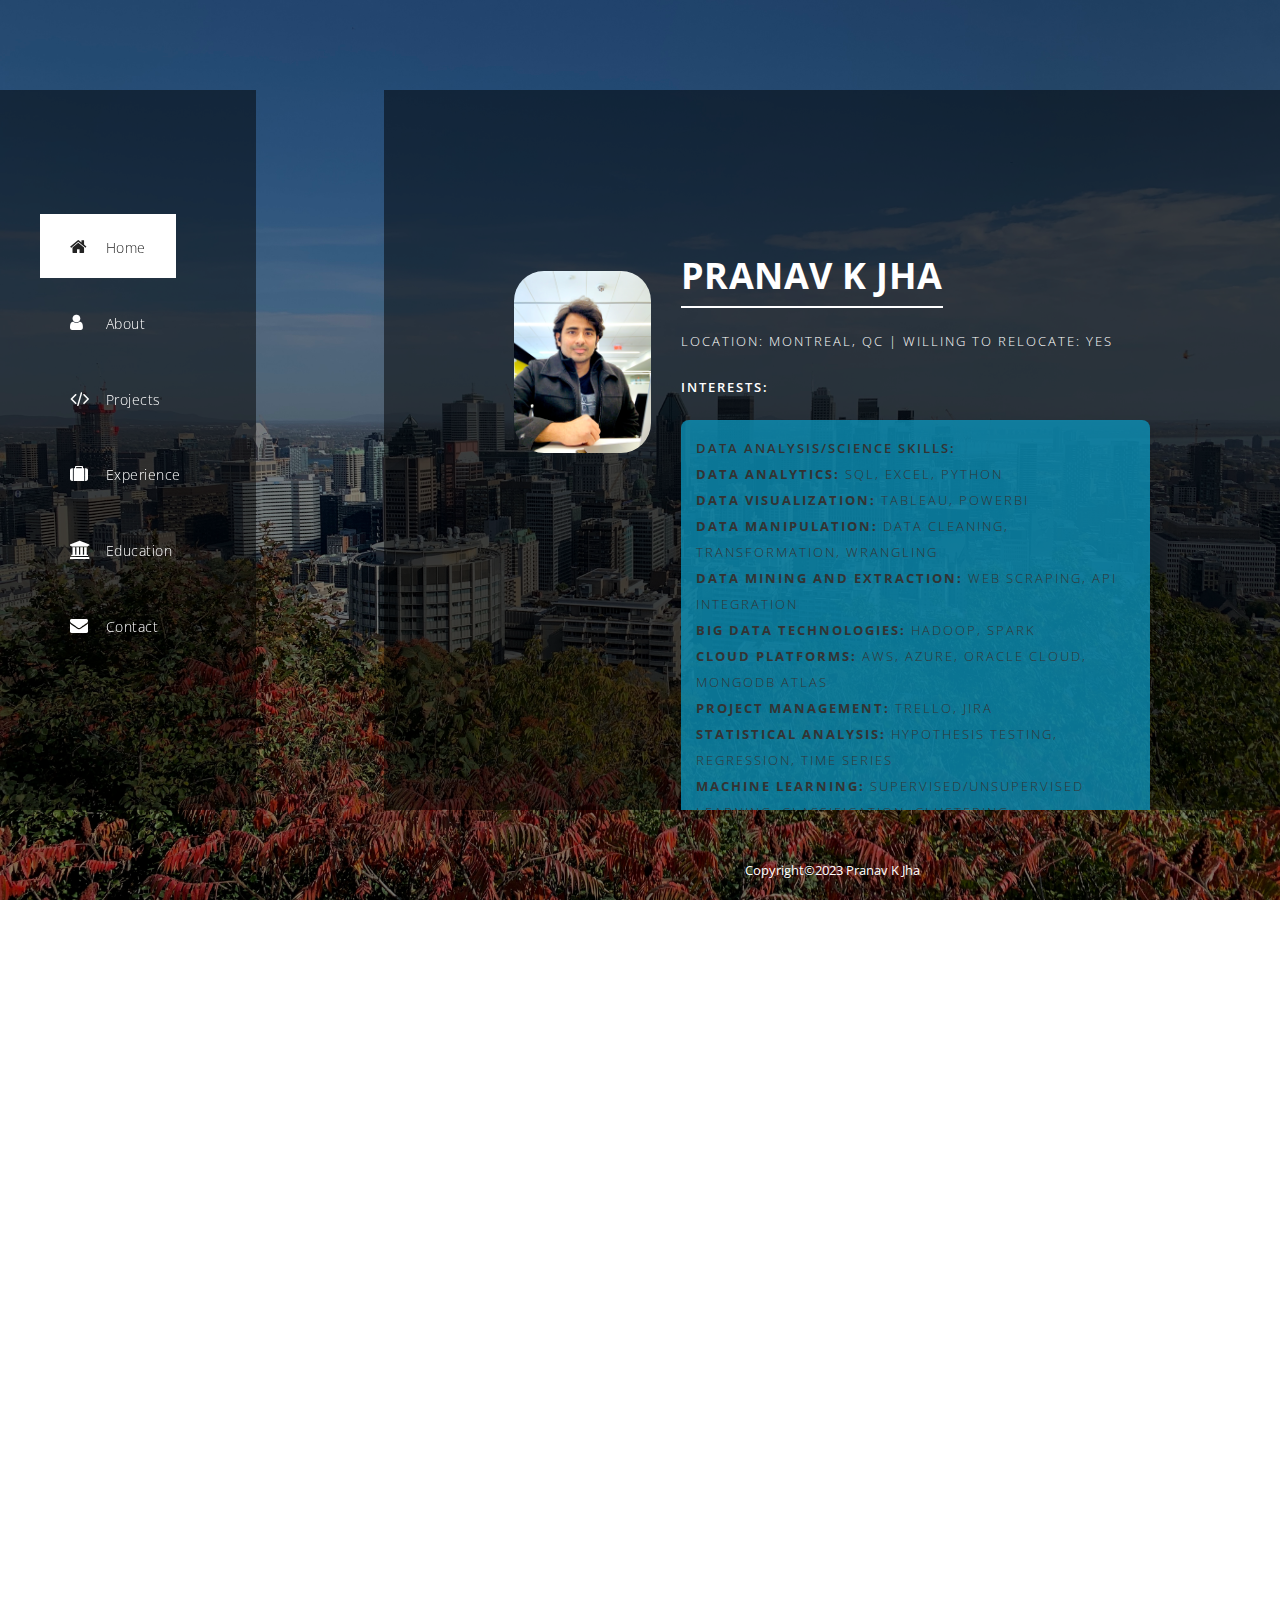
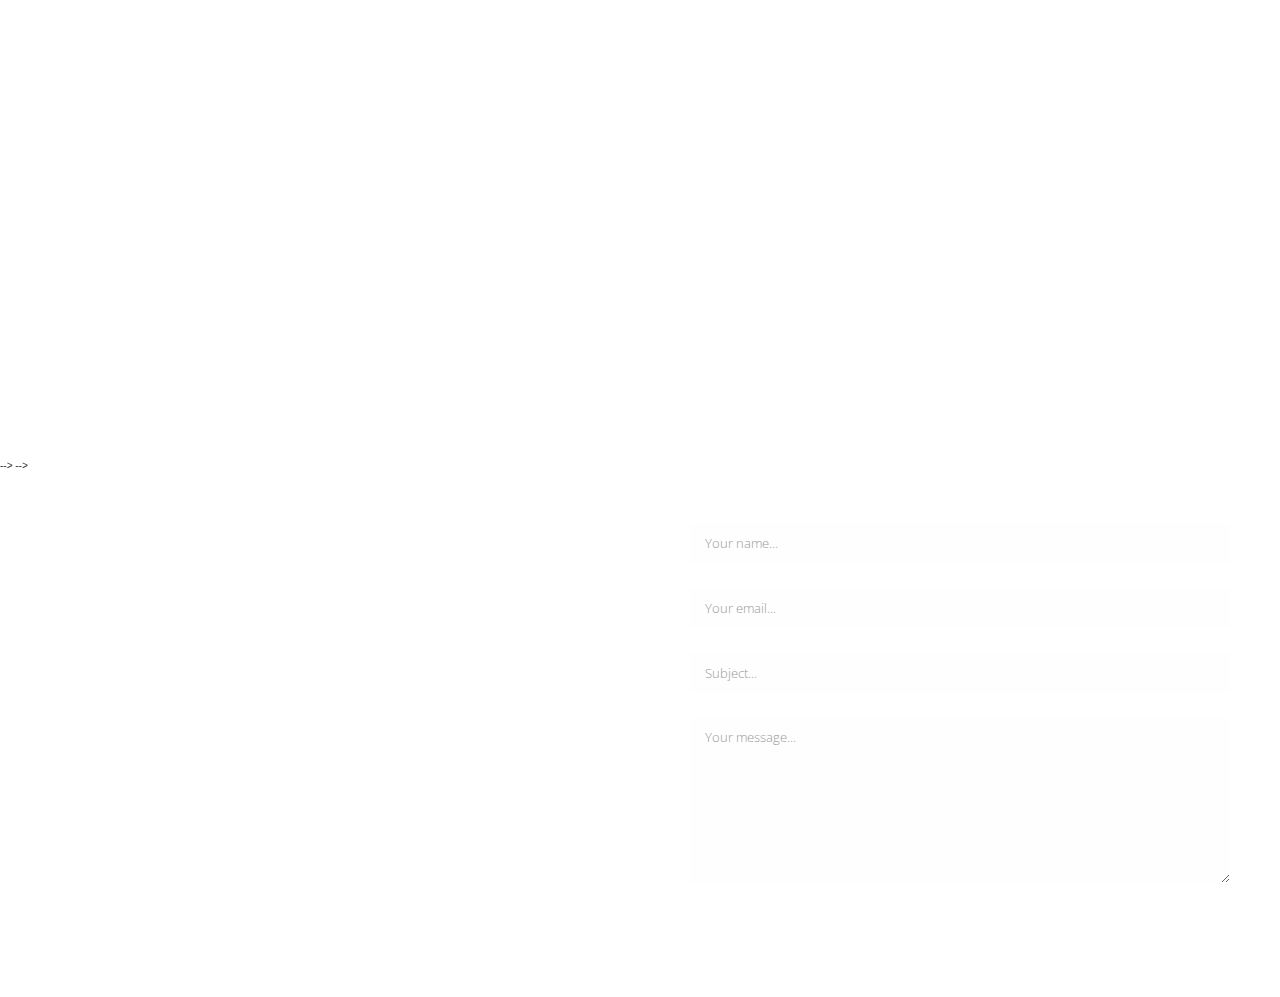
==== commit 8836708d: "Update index.html" ====
--- a/index.html
+++ b/index.html
@@ -3,7 +3,7 @@
     <head>
         <meta charset="utf-8">
         <meta http-equiv="X-UA-Compatible" content="IE=edge,chrome=1">
-        <title>Portfolio_Projects</title>
+        <title>Portfolio-Pranav-Jha</title>
         
         <meta name="description" content="">
         <meta name="viewport" content="width=device-width, initial-scale=1">
@@ -80,7 +80,7 @@
                             <strong>Natural Language Processing (NLP)</strong>
                         </p>
                         
-                        <p style="background-color: rgba(13, 145, 184, 0.8); color: #333; padding: 15px; border-radius: 8px; margin-bottom: 20px;">
+<!--                         <p style="background-color: rgba(13, 145, 184, 0.8); color: #333; padding: 15px; border-radius: 8px; margin-bottom: 20px;">
                             <em>Software Development Skills:</em><br>
                             <strong>Programming Languages:</strong> Java, Python<br>
                             <strong>Web Development:</strong> HTML5, CSS3, JavaScript, jQuery, TypeScript, React, NodeJS, ExpressJS, EJS, Django, WordPress, Axios<br>
@@ -90,7 +90,7 @@
                             <strong>Database and Data Management:</strong> SQL, MySQL, MongoDB<br>
                             <strong>Software Development Methodologies and Tools:</strong> Scrum, SDLC, OOP, Data Structures and Algorithms, Unit Testing<br>
                             <strong>Operating Systems and Environments:</strong> Linux/Unix Environments, CLI
-                        </p>
+                        </p> -->
                         
                         
                         
@@ -176,7 +176,7 @@
                                                   </div> 
                                             </div><br>
                                             
-                                            <div class="left-content">
+<!--                                             <div class="left-content">
                                                 <h2>Web Development</h2>
                                                 <div class="image">
                                                     <img src="img/portfolio.png" height="250">
@@ -192,7 +192,7 @@
                                                       View Project
                                                     </a>
                                                   </div> 
-                                            </div><br>
+                                            </div><br> -->
                                             <div class="left-content">
                                                     <h2>COVID 19 Data Exploration</h2>
                                                     <div class="image">
@@ -329,26 +329,40 @@
                                                 </p>
                                                 <p>Utilized cloud-based environments to deploy websites</p>
                                             </div> -->
-                                            <div class="left-content">
+<!--                                             <div class="left-content">
                                                 <h2>Fujitsu Canada, Inc. | Montreal, QC</h2>
                                                 <p><strong>Tech Support Engineer</strong><br>8/2023 – Present</p>
                                                 <p>Serving the Government of Alberta as a client of Fujitsu.</p>
                                                 <p>Managing ticketing tasks using ServiceNow for streamlined operations, providing Touch/Smart Hands Support for Network Devices & Servers, offering remote assistance for various technical issues, troubleshooting mobile device concerns, diagnosing and resolving network, device, and computer configuration challenges.</p>
                                             </div>
-                                            
-                                            <div class="left-content">
-                                                <h2>MKJHA Consulting | Severn, MD, US (Remote)</h2>
-                                                <p><strong>Data Science Intern</strong> <br> Sep 2021 – June 2023</p>
+ -->
+                                            
+
+                                            
+                                            <div class="left-content">
+                                                <h2>Data Scientist (Remote) </h2>
+                                                <p></strong>MKJHA Consulting | Maryland, US</strong> <br>11/2021 - 01/2024</p>
+                                                <p>• Developed ML algorithms for real-time vehicle classification with computer vision, achieving 15% accuracy improvement.
+• Collaborated to optimize models using Python, TensorFlow, OpenCV, with 20% efficiency boost.
+Conducted EDA, data preprocessing, and evaluation, enhancing performance by 25%.</p>
                                                 <p>Conducted data analysis and utilized computer vision techniques to develop and implement machine learning algorithms for real-time vehicle classification using live video streaming.</p>
                                                 <p>Processed and analyzed large volumes of video data, collaborating with a team of data scientists and engineers to improve model accuracy and performance.</p>
                                                 <p>Gained hands-on experience in data science methodologies and real-world applications in the transportation domain, working with Python, TensorFlow, and OpenCV.</p>
                                                 <p>Assisted in exploratory data analysis, data preprocessing pipelines, and evaluation and optimization of performance metrics for the vehicle classification models.</p>
+                                                <p>Engaged in projects involving Geographic Information Systems (GIS), specifically utilizing ArcGIS. Contributed to spatial analysis and mapping components, providing valuable insights into comprehensive data interpretation.</p>
                                             </div>
-                                            
-                                            
-                                            <div class="left-content">
-                                                <h2>CONCORDIA UNIVERSITY | Montreal, QC</h2>
-                                                <p><strong>Machine Learning/Deep Learning Research Assistant</strong><br>Sep 2018 – Aug 2021</p>
+
+                                            <div class="left-content">
+                                                <h2>ML/DL Research Assistant |  Montreal, QC</h2>
+                                                <p><strong>National Institute of Technology</strong><br>09/2018 - 08/2021</p>
+                                                <p>Enhanced deep learning models for image recognition and NLP tasks, achieving an impressive 11%
+increase in accuracy. Optimized models, resulting in a 17% reduction in computational time and
+improved overall performance.</p>
+                                            </div>
+                                            
+                                            <div class="left-content">
+                                                <h2>Research Assistant | Trichy, India</h2>
+                                                <p><strong>National Institute of Technology</strong><br>02/2016 - 05/2018</p>
                                                 <p>Conducted innovative research to enhance deep learning models for image recognition and Natural Language Processing (NLP) tasks, resulting in notable improvements in accuracy.</p>
                                                 <p>Implemented optimizations that significantly reduced computational time, enhancing the overall performance of the models.</p>
                                             </div>
@@ -361,34 +375,33 @@
                                            
                                         </div>
                                         <div class="col-md-6">
-                                            <div class="left-content">
+<!--                                             <div class="left-content">
                                                 <h2>E-Cell, NIT Trichy | Trichy, TN, India</h2>
-                                                <p><strong>Web Developer</strong><br>Feb 2016 - May 2018<br>On-site</p>
+                                                <p><strong>Web Developer</strong><br>Feb 2016 - May 2018</p>
                                                 <p>Designed and implemented responsive web interfaces using HTML, CSS, and JavaScript.</p>
                                                 <p>Utilized React to create interactive and engaging user experiences.</p>
                                                 <p>Developed server-side applications with Node and ExpressJS, contributing to seamless backend functionality.</p>
                                                 <p>Implemented version control and collaborated effectively with team members using Git and GitHub.</p>
                                                 <p>Actively participated in the planning and execution of web development projects, ensuring timely delivery and adherence to project requirements.</p>
-                                            </div>
-                                            
-                                            <!-- <div class="left-content">
+                                            </div> -->
+                                            
+<!--                                             <div class="left-content">
                                                 <h2>NIT TRICHY | Trichy, IN</h2>
                                                 <p><strong>Research Assistant</strong> <br> Feb 2016 - May 2018</p>
                                                 <p>Analyzed data of Cooperative Relaying Systems in Wireless Communications and published results in multiple IEEE conference
                                                     publications</p>
                                             </div> -->
-                                            <div class="left-content">
+<!--                                             <div class="left-content">
                                                 <h2>CMC LTD | Pune, MH, India</h2>
-                                                <p><strong>Frontend Developer</strong><br>Sep 2012 - Jan 2016<br>On-site</p>
-                                                <p>UI Design: Collaborated on the design and implementation of user interfaces for web applications.</p>
-                                                <p>Web Development: Utilized HTML, CSS, and JavaScript for responsive and interactive frontend development.</p>
-                                                <p>Collaboration: Worked closely with cross-functional teams, including backend developers and designers.</p>
-                                                <p>Requirement Analysis: Gathered and analyzed client requirements for tailored frontend solutions.</p>
-                                                <p>Testing and Debugging: Ensured optimal performance and a bug-free user experience through thorough testing.</p>
-                                                <p>Responsive Design: Implemented principles to guarantee a consistent user experience across devices.</p>
-                                                <p>Technology Adoption: Stayed updated on frontend development trends and integrated new technologies.</p>
-                                                <p>Project Management: Contributed to project planning and timelines for timely deliveries.</p>
-                                            </div>
+                                                <p><strong>Technical Support Analyst</strong><br>Jun 2012 - Jan 2016</p>
+                                                <p>Provided front-line technical support, addressing and resolving user issues promptly.</p>
+                                                <p>Managed incidents and service requests via ServiceNow for effective tracking and documentation.</p>
+                                                <p>Assisted with remote access, VPN setup, and addressed basic network queries.</p>
+                                                <p>Collaborated across teams to ensure timely issue resolution.</p>
+                                                <p>Maintained precise procedure documentation and records of issue resolutions.</p>
+                                                <p>Stayed updated on emerging IT trends to enhance support quality.</p>
+                                                <p>Managed user accounts, groups, and permissions within Active Directory.</p>
+                                            </div> -->
                                             
                                           
                                             <!-- <div class="left-content">
@@ -406,7 +419,7 @@
                 </div>
             </div>
           </div>
-          <div class="slide" id="5">
+<!--           <div class="slide" id="5">
             <div class="content third-content">
                 <div class="container-fluid">
                     <div class="col-md-12">
@@ -415,13 +428,13 @@
                                 <div class="container-fluid">
                                     <!-- <div class="row">
                                         <div class="col-md-6"> -->
-                                            <div class="left-content">
+<!--                                             <div class="left-content">
                                                 <h2>Concordia University | Montreal, QC</h2>
                                                 <p><strong>MEng </strong> <br> Electrical and Computer Engineering<br>May 2023</p>
                                                 <!-- <p>Majoring in Computing Systems, Communication Systems, and Networks, the program focuses on software engineering,
                                                     distributed software systems, neural networks, real-time and multimedia communication over the Internet, and microprocessors
                                                     and their applications.<br></p> -->
-                                            </div>
+                                            </div> -->
                                              <!-- <div class="left-content">
                                                 <h2>Concordia University</h2>
                                                 <p><strong>Doctor of Philosophy (PhD)</strong> <br> Sep 2018 - Aug 2021</p>
@@ -430,15 +443,15 @@
                                                 wd <br>
                                                 Cumulative GPA: 3.90/4.30</p>
                                             </div> --> 
-                                            <div class="left-content">
+<!--                                             <div class="left-content">
                                                 <h2>National Institute of Technology Trichy | Trichy, TN, India</h2>
                                                 <p><strong>Master of Science (MS) by Research</strong> <br>Electrical and Computer Engineering<br>May 2018</p>
                                                  </p>
-                                            </div>
-                                            <div class="left-content">
+                                            </div> -->
+<!--                                             <div class="left-content">
                                                 <h2>West Bengal University of Technology | Kolkata, WB, India</h2>
                                                 <p><strong>Bachelor of Technology (BTech)</strong> <br>Electrical and Computer Engineering<br>Jun 2012</p>
-                                            </div>
+                                            </div> -->
                                         <!-- </div>
                                     </div> -->
                                 </div>
@@ -447,7 +460,7 @@
                     </div>
                 </div>
             </div>
-          </div> 
+          </div>  -->
           <div class="slide" id="6">
             <div class="content fifth-content">
                 <div class="container-fluid">
